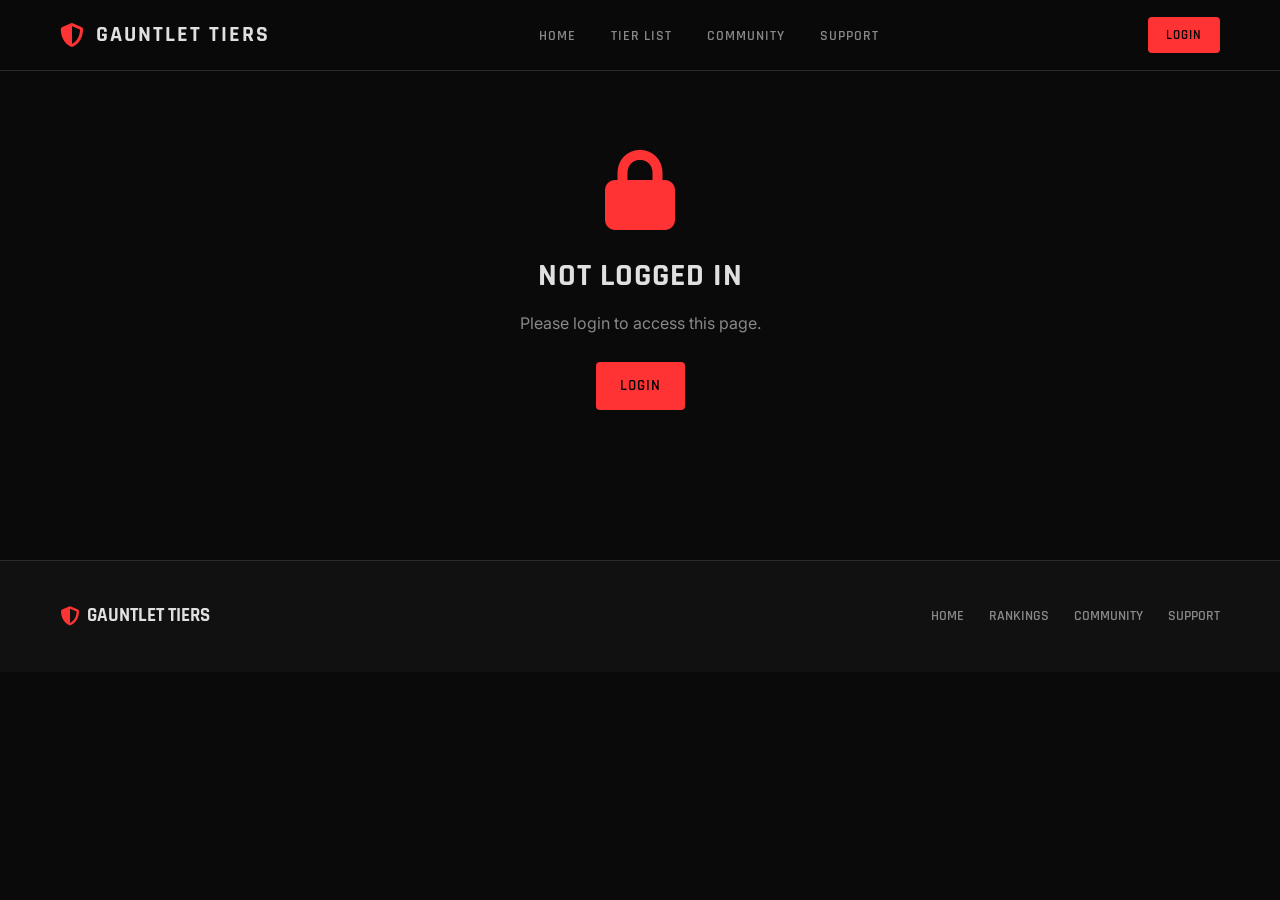
==== pages/admin.html @ 8fbe3e25 "Update and rename admin.htmL to admin.html" ====
<!DOCTYPE html>
<html lang="en">
<head>
    <meta charset="UTF-8">
    <meta name="viewport" content="width=device-width, initial-scale=1.0">
    <title>Admin Panel - Gauntlet Tiers</title>
    <link rel="stylesheet" href="../css/style.css">
    <link href="https://fonts.googleapis.com/css2?family=Rajdhani:wght@400;500;600;700&family=Inter:wght@400;500;600&display=swap" rel="stylesheet">
    <link rel="stylesheet" href="https://cdnjs.cloudflare.com/ajax/libs/font-awesome/6.4.0/css/all.min.css">
    <style>
        .admin-container {
            padding: 100px 20px 60px;
            max-width: 1200px;
            margin: 0 auto;
        }
        
        .admin-header {
            text-align: center;
            margin-bottom: 40px;
        }
        
        .admin-header h1 {
            font-size: 2rem;
            margin-bottom: 10px;
            color: var(--gold);
        }
        
        .admin-header p {
            color: var(--text-dim);
        }
        
        .admin-grid {
            display: grid;
            grid-template-columns: 300px 1fr;
            gap: 30px;
        }
        
        .admin-sidebar {
            background: var(--bg-2);
            border: 1px solid var(--border);
            border-radius: 12px;
            padding: 25px;
            height: fit-content;
        }
        
        .admin-sidebar h3 {
            font-size: 1rem;
            margin-bottom: 20px;
            padding-bottom: 15px;
            border-bottom: 1px solid var(--border);
        }
        
        .admin-nav {
            list-style: none;
        }
        
        .admin-nav li {
            margin-bottom: 10px;
        }
        
        .admin-nav a {
            display: flex;
            align-items: center;
            gap: 10px;
            padding: 12px 15px;
            border-radius: 6px;
            color: var(--text-dim);
            transition: all 0.2s;
        }
        
        .admin-nav a:hover, .admin-nav a.active {
            background: var(--bg-3);
            color: var(--text);
        }
        
        .admin-nav a.active {
            border-left: 3px solid var(--gold);
        }
        
        .admin-content {
            background: var(--bg-2);
            border: 1px solid var(--border);
            border-radius: 12px;
            padding: 30px;
        }
        
        .admin-section {
            display: none;
        }
        
        .admin-section.active {
            display: block;
        }
        
        .admin-section h2 {
            font-size: 1.3rem;
            margin-bottom: 25px;
            padding-bottom: 15px;
            border-bottom: 1px solid var(--border);
        }
        
        .form-row {
            display: grid;
            grid-template-columns: 1fr 1fr;
            gap: 20px;
        }
        
        .checkbox-group {
            display: grid;
            grid-template-columns: repeat(3, 1fr);
            gap: 10px;
            margin-top: 10px;
        }
        
        .checkbox-item {
            display: flex;
            align-items: center;
            gap: 8px;
            padding: 10px;
            background: var(--bg-3);
            border-radius: 4px;
            cursor: pointer;
        }
        
        .checkbox-item input {
            width: auto;
        }
        
        .players-table {
            width: 100%;
            border-collapse: collapse;
        }
        
        .players-table th,
        .players-table td {
            padding: 15px;
            text-align: left;
            border-bottom: 1px solid var(--border);
        }
        
        .players-table th {
            font-family: var(--font-main);
            font-weight: 600;
            color: var(--text-dim);
            text-transform: uppercase;
            font-size: 0.85rem;
        }
        
        .players-table tr:hover {
            background: var(--bg-3);
        }
        
        .table-actions {
            display: flex;
            gap: 10px;
        }
        
        .btn-small {
            padding: 6px 12px;
            font-size: 0.75rem;
        }
        
        .btn-edit {
            background: var(--ht4);
            color: #fff;
        }
        
        .btn-delete {
            background: var(--accent);
            color: #fff;
        }
        
        .access-denied {
            text-align: center;
            padding: 150px 20px;
        }
        
        .access-denied i {
            font-size: 5rem;
            color: var(--accent);
            margin-bottom: 20px;
        }
        
        .access-denied h2 {
            font-size: 2rem;
            margin-bottom: 10px;
        }
        
        .access-denied p {
            color: var(--text-dim);
            margin-bottom: 25px;
        }
        
        .debug-info {
            background: var(--bg-3);
            border: 1px solid var(--border);
            border-radius: 8px;
            padding: 15px;
            margin-top: 20px;
            font-family: monospace;
            font-size: 0.85rem;
            color: var(--text-dim);
        }
        
        @media (max-width: 768px) {
            .admin-grid {
                grid-template-columns: 1fr;
            }
            
            .form-row {
                grid-template-columns: 1fr;
            }
            
            .checkbox-group {
                grid-template-columns: repeat(2, 1fr);
            }
        }
    </style>
</head>
<body>
    <!-- Navigation -->
    <nav class="navbar">
        <div class="nav-container">
            <a href="../index.html" class="nav-logo">
                <i class="fas fa-shield-alt"></i>
                <span>GAUNTLET TIERS</span>
            </a>
            <ul class="nav-menu" id="navMenu">
                <li><a href="../index.html" class="nav-link">Home</a></li>
                <li><a href="tierlist.html" class="nav-link">Tier List</a></li>
                <li><a href="community.html" class="nav-link">Community</a></li>
                <li><a href="support.html" class="nav-link">Support</a></li>
            </ul>
            <div class="nav-user" id="navUser">
                <span class="nav-username" id="navUsername"></span>
                <a href="admin.html" class="btn btn-admin" id="navAdmin">Admin</a>
                <a href="profile.html" class="btn btn-secondary btn-nav">Profile</a>
                <button class="btn btn-nav" onclick="logout()" style="background: transparent; border: 1px solid var(--border);">Logout</button>
            </div>
            <div class="nav-user" id="navGuest">
                <a href="login.html" class="btn btn-primary btn-nav">Login</a>
            </div>
            <div class="hamburger" onclick="toggleMenu()">
                <span></span>
                <span></span>
                <span></span>
            </div>
        </div>
    </nav>

    <div id="adminContent"></div>

    <!-- Footer -->
    <footer class="footer">
        <div class="container">
            <div class="footer-content">
                <a href="../index.html" class="footer-logo">
                    <i class="fas fa-shield-alt"></i>
                    <span>GAUNTLET TIERS</span>
                </a>
                <div class="footer-links">
                    <a href="../index.html">Home</a>
                    <a href="tierlist.html">Rankings</a>
                    <a href="community.html">Community</a>
                    <a href="support.html">Support</a>
                </div>
            </div>
        </div>
    </footer>

    <script src="../js/auth.js"></script>
    <script>
        // Verificação de admin mais rigorosa
        function checkAdminAccess() {
            const currentUser = getCurrentUser();
            const container = document.getElementById('adminContent');
            
            console.log('=== CHECK ADMIN ACCESS ===');
            console.log('currentUser:', currentUser);
            
            // Se não estiver logado
            if (!currentUser) {
                renderAccessDenied(container, 'Not logged in', 'Please login to access this page.');
                return false;
            }
            
            // Verifica se é admin (múltiplas formas)
            const isUserAdmin = currentUser.isAdmin === true || 
                               currentUser.email?.toLowerCase() === 'support.gauntlettiers@gmail.com'.toLowerCase();
            
            console.log('isUserAdmin:', isUserAdmin);
            console.log('Email comparado:', currentUser.email?.toLowerCase());
            
            if (!isUserAdmin) {
                renderAccessDenied(container, 'Access Denied', 'You do not have admin privileges.', currentUser);
                return false;
            }
            
            // Renderiza painel admin
            renderAdminPanel(container);
            return true;
        }
        
        function renderAccessDenied(container, title, message, userInfo = null) {
            let debugHtml = '';
            if (userInfo) {
                debugHtml = `
                    <div class="debug-info">
                        <strong>Debug Info:</strong><br>
                        Logged in as: ${userInfo.email}<br>
                        isAdmin flag: ${userInfo.isAdmin}<br>
                        Expected: support.gauntlettiers@gmail.com
                    </div>
                `;
            }
            
            container.innerHTML = `
                <div class="access-denied">
                    <i class="fas fa-lock"></i>
                    <h2>${title}</h2>
                    <p>${message}</p>
                    <a href="${userInfo ? '../index.html' : 'login.html'}" class="btn btn-primary">
                        ${userInfo ? 'Go Home' : 'Login'}
                    </a>
                    ${debugHtml}
                </div>
            `;
        }
        
        function renderAdminPanel(container) {
            container.innerHTML = `
                <div class="admin-container">
                    <div class="admin-header">
                        <h1><i class="fas fa-crown"></i> Admin Panel</h1>
                        <p>Manage players, tiers, and rankings</p>
                    </div>
                    
                    <div class="admin-grid">
                        <div class="admin-sidebar">
                            <h3>Menu</h3>
                            <ul class="admin-nav">
                                <li><a href="#" class="active" onclick="showSection('add-player'); return false;">
                                    <i class="fas fa-user-plus"></i> Add Player
                                </a></li>
                                <li><a href="#" onclick="showSection('manage-players'); return false;">
                                    <i class="fas fa-users"></i> Manage Players
                                </a></li>
                                <li><a href="#" onclick="showSection('stats'); return false;">
                                    <i class="fas fa-chart-line"></i> Statistics
                                </a></li>
                            </ul>
                        </div>
                        
                        <div class="admin-content">
                            <!-- Add Player Section -->
                            <div id="add-player" class="admin-section active">
                                <h2>Add New Player to Rankings</h2>
                                <form id="addPlayerForm">
                                    <div class="form-group">
                                        <label>Minecraft Username *</label>
                                        <input type="text" id="playerUsername" placeholder="Player's username" required>
                                    </div>
                                    
                                    <div class="form-row">
                                        <div class="form-group">
                                            <label>Tier *</label>
                                            <select id="playerTier" required>
                                                <option value="">Select Tier</option>
                                                <option value="ht1">HT1 - High Tier 1 (Elite)</option>
                                                <option value="lt1">LT1 - Low Tier 1</option>
                                                <option value="ht2">HT2 - High Tier 2</option>
                                                <option value="lt2">LT2 - Low Tier 2</option>
                                                <option value="ht3">HT3 - High Tier 3</option>
                                                <option value="lt3">LT3 - Low Tier 3</option>
                                                <option value="ht4">HT4 - High Tier 4</option>
                                                <option value="lt4">LT4 - Low Tier 4</option>
                                                <option value="ht5">HT5 - High Tier 5</option>
                                                <option value="lt5">LT5 - Low Tier 5 (Entry)</option>
                                            </select>
                                        </div>
                                        
                                        <div class="form-group">
                                            <label>Email (optional)</label>
                                            <input type="email" id="playerEmail" placeholder="player@example.com">
                                        </div>
                                    </div>
                                    
                                    <div class="form-group">
                                        <label>Game Modes</label>
                                        <div class="checkbox-group">
                                            <label class="checkbox-item">
                                                <input type="checkbox" value="sword" class="mode-checkbox">
                                                <span>Sword</span>
                                            </label>
                                            <label class="checkbox-item">
                                                <input type="checkbox" value="axe" class="mode-checkbox">
                                                <span>Axe</span>
                                            </label>
                                            <label class="checkbox-item">
                                                <input type="checkbox" value="uhc" class="mode-checkbox">
                                                <span>UHC</span>
                                            </label>
                                            <label class="checkbox-item">
                                                <input type="checkbox" value="pot" class="mode-checkbox">
                                                <span>Pot</span>
                                            </label>
                                            <label class="checkbox-item">
                                                <input type="checkbox" value="crystal" class="mode-checkbox">
                                                <span>Crystal</span>
                                            </label>
                                            <label class="checkbox-item">
                                                <input type="checkbox" value="smp" class="mode-checkbox">
                                                <span>SMP</span>
                                            </label>
                                        </div>
                                    </div>
                                    
                                    <div class="form-row" style="margin-top: 20px;">
                                        <div class="form-group">
                                            <label>Wins</label>
                                            <input type="number" id="playerWins" value="0" min="0">
                                        </div>
                                        <div class="form-group">
                                            <label>Losses</label>
                                            <input type="number" id="playerLosses" value="0" min="0">
                                        </div>
                                    </div>
                                    
                                    <div class="form-error" id="addPlayerError" style="color: var(--accent); margin-top: 10px;"></div>
                                    
                                    <button type="submit" class="btn btn-primary" style="margin-top: 20px;">
                                        <i class="fas fa-plus"></i> Add Player
                                    </button>
                                </form>
                            </div>
                            
                            <!-- Manage Players Section -->
                            <div id="manage-players" class="admin-section">
                                <h2>Manage Players</h2>
                                <div style="overflow-x: auto;">
                                    <table class="players-table">
                                        <thead>
                                            <tr>
                                                <th>Username</th>
                                                <th>Tier</th>
                                                <th>Modes</th>
                                                <th>W/L</th>
                                                <th>Actions</th>
                                            </tr>
                                        </thead>
                                        <tbody id="playersTableBody">
                                            <tr><td colspan="5" style="text-align: center; color: var(--text-dim);">Loading...</td></tr>
                                        </tbody>
                                    </table>
                                </div>
                            </div>
                            
                            <!-- Stats Section -->
                            <div id="stats" class="admin-section">
                                <h2>Platform Statistics</h2>
                                <div style="display: grid; grid-template-columns: repeat(auto-fit, minmax(200px, 1fr)); gap: 20px;">
                                    <div style="text-align: center; padding: 30px; background: var(--bg-3); border-radius: 8px;">
                                        <div id="totalPlayers" style="font-family: var(--font-main); font-size: 2.5rem; font-weight: 700; color: var(--accent);">0</div>
                                        <div style="color: var(--text-dim); text-transform: uppercase; font-size: 0.85rem;">Total Players</div>
                                    </div>
                                    <div style="text-align: center; padding: 30px; background: var(--bg-3); border-radius: 8px;">
                                        <div id="totalUsers" style="font-family: var(--font-main); font-size: 2.5rem; font-weight: 700; color: var(--accent);">0</div>
                                        <div style="color: var(--text-dim); text-transform: uppercase; font-size: 0.85rem;">Registered Users</div>
                                    </div>
                                    <div style="text-align: center; padding: 30px; background: var(--bg-3); border-radius: 8px;">
                                        <div id="ht1Count" style="font-family: var(--font-main); font-size: 2.5rem; font-weight: 700; color: var(--ht1);">0</div>
                                        <div style="color: var(--text-dim); text-transform: uppercase; font-size: 0.85rem;">HT1 Players</div>
                                    </div>
                                </div>
                            </div>
                        </div>
                    </div>
                </div>
            `;
            
            // Inicializa eventos do formulário
            initAdminForms();
        }
        
        function initAdminForms() {
            // Form de adicionar player
            const form = document.getElementById('addPlayerForm');
            if (form) {
                form.addEventListener('submit', function(e) {
                    e.preventDefault();
                    
                    const username = document.getElementById('playerUsername').value;
                    const tier = document.getElementById('playerTier').value;
                    const email = document.getElementById('playerEmail').value;
                    const wins = parseInt(document.getElementById('playerWins').value) || 0;
                    const losses = parseInt(document.getElementById('playerLosses').value) || 0;
                    
                    const modes = [];
                    document.querySelectorAll('.mode-checkbox:checked').forEach(cb => {
                        modes.push(cb.value);
                    });
                    
                    const result = addPlayer({
                        username,
                        tier,
                        email: email || null,
                        modes,
                        wins,
                        losses
                    });
                    
                    const errorDiv = document.getElementById('addPlayerError');
                    if (result.success) {
                        alert('Player added successfully!');
                        this.reset();
                        if (errorDiv) errorDiv.textContent = '';
                    } else {
                        if (errorDiv) errorDiv.textContent = result.message;
                    }
                });
            }
        }
        
        function showSection(sectionId) {
            // Atualiza navegação
            document.querySelectorAll('.admin-nav a').forEach(a => a.classList.remove('active'));
            event.target.classList.add('active');
            
            // Mostra seção
            document.querySelectorAll('.admin-section').forEach(s => s.classList.remove('active'));
            document.getElementById(sectionId).classList.add('active');
            
            // Carrega dados se necessário
            if (sectionId === 'manage-players') {
                renderPlayersTable();
            } else if (sectionId === 'stats') {
                updateStats();
            }
        }
        
        function renderPlayersTable() {
            const tbody = document.getElementById('playersTableBody');
            const players = getPlayers();
            
            if (players.length === 0) {
                tbody.innerHTML = '<tr><td colspan="5" style="text-align: center; color: var(--text-dim); padding: 40px;">No players found. Add some players first!</td></tr>';
                return;
            }
            
            tbody.innerHTML = players.map(p => {
                const tierData = getTierData(p.tier);
                return `
                    <tr>
                        <td><strong>${p.username}</strong></td>
                        <td><span class="tier-badge ${tierData.class}">${tierData.name}</span></td>
                        <td>${p.modes && p.modes.length ? p.modes.map(m => m.charAt(0).toUpperCase() + m.slice(1)).join(', ') : '-'}</td>
                        <td>${p.wins || 0}/${p.losses || 0}</td>
                        <td class="table-actions">
                            <button class="btn btn-small btn-edit" onclick="editPlayer('${p.username}')">
                                <i class="fas fa-edit"></i>
                            </button>
                            <button class="btn btn-small btn-delete" onclick="deletePlayer('${p.username}')">
                                <i class="fas fa-trash"></i>
                            </button>
                        </td>
                    </tr>
                `;
            }).join('');
        }
        
        function updateStats() {
            const players = getPlayers();
            const users = storageGet('users', []);
            
            document.getElementById('totalPlayers').textContent = players.length;
            document.getElementById('totalUsers').textContent = users.length;
            document.getElementById('ht1Count').textContent = players.filter(p => p.tier === 'ht1').length;
        }
        
        function deletePlayer(username) {
            if (!confirm(`Are you sure you want to remove ${username} from the rankings?`)) return;
            
            const result = removePlayer(username);
            if (result.success) {
                renderPlayersTable();
                updateStats();
            } else {
                alert(result.message);
            }
        }
        
        function editPlayer(username) {
            const players = getPlayers();
            const player = players.find(p => p.username === username);
            if (!player) return;
            
            const newTier = prompt(`Current tier: ${player.tier}\n\nEnter new tier:\nht1, lt1, ht2, lt2, ht3, lt3, ht4, lt4, ht5, lt5`, player.tier);
            
            if (newTier && ['ht1','lt1','ht2','lt2','ht3','lt3','ht4','lt4','ht5','lt5'].includes(newTier)) {
                player.tier = newTier;
                storageSet('players', players);
                renderPlayersTable();
                alert('Tier updated successfully!');
            } else if (newTier) {
                alert('Invalid tier!');
            }
        }
        
        // Inicializa quando DOM estiver pronto
        document.addEventListener('DOMContentLoaded', checkAdminAccess);
    </script>
</body>
</html>
---- css/style.css ----
/* css/style.css */
:root {
    --bg: #0a0a0a;
    --bg-2: #111;
    --bg-3: #1a1a1a;
    --bg-card: #1f1f1f;
    --border: #2a2a2a;
    
    --text: #e0e0e0;
    --text-dim: #888;
    --text-dark: #555;
    
    --accent: #ff3333;
    --accent-hover: #ff5555;
    --gold: #ffd700;
    
    --ht1: #dc2626;
    --lt1: #ef4444;
    --ht2: #ea580c;
    --lt2: #f97316;
    --ht3: #ca8a04;
    --lt3: #eab308;
    --ht4: #2563eb;
    --lt4: #3b82f6;
    --ht5: #525252;
    --lt5: #737373;
    
    --font-main: 'Rajdhani', sans-serif;
    --font-body: 'Inter', sans-serif;
}

* {
    margin: 0;
    padding: 0;
    box-sizing: border-box;
}

html {
    scroll-behavior: smooth;
}

body {
    font-family: var(--font-body);
    background: var(--bg);
    color: var(--text);
    line-height: 1.6;
    min-height: 100vh;
}

a {
    text-decoration: none;
    color: inherit;
}

h1, h2, h3, h4 {
    font-family: var(--font-main);
    font-weight: 700;
    text-transform: uppercase;
    letter-spacing: 1px;
}

.container {
    max-width: 1200px;
    margin: 0 auto;
    padding: 0 20px;
}

/* Buttons */
.btn {
    display: inline-flex;
    align-items: center;
    justify-content: center;
    gap: 8px;
    padding: 12px 24px;
    font-family: var(--font-main);
    font-weight: 600;
    font-size: 0.95rem;
    text-transform: uppercase;
    letter-spacing: 1px;
    border: none;
    cursor: pointer;
    transition: all 0.2s;
    border-radius: 4px;
}

.btn-primary {
    background: var(--accent);
    color: #000;
}

.btn-primary:hover {
    background: var(--accent-hover);
    transform: translateY(-2px);
}

.btn-secondary {
    background: transparent;
    color: var(--text);
    border: 2px solid var(--border);
}

.btn-secondary:hover {
    border-color: var(--accent);
    color: var(--accent);
}

.btn-full {
    width: 100%;
}

/* Navigation */
.navbar {
    position: fixed;
    top: 0;
    left: 0;
    right: 0;
    z-index: 1000;
    background: rgba(10, 10, 10, 0.95);
    backdrop-filter: blur(10px);
    border-bottom: 1px solid var(--border);
}

.nav-container {
    max-width: 1200px;
    margin: 0 auto;
    padding: 0 20px;
    display: flex;
    justify-content: space-between;
    align-items: center;
    height: 70px;
}

.nav-logo {
    display: flex;
    align-items: center;
    gap: 10px;
    font-family: var(--font-main);
    font-size: 1.4rem;
    font-weight: 700;
    letter-spacing: 2px;
}

.nav-logo i {
    color: var(--accent);
    font-size: 1.5rem;
}

.nav-menu {
    display: flex;
    gap: 35px;
    list-style: none;
}

.nav-link {
    font-family: var(--font-main);
    font-weight: 600;
    font-size: 0.9rem;
    text-transform: uppercase;
    letter-spacing: 1px;
    color: var(--text-dim);
    transition: color 0.2s;
    position: relative;
}

.nav-link:hover,
.nav-link.active {
    color: var(--accent);
}

.nav-user {
    display: flex;
    align-items: center;
    gap: 15px;
}

.nav-username {
    font-family: var(--font-main);
    font-weight: 600;
    color: var(--accent);
}

.btn-nav {
    padding: 8px 18px;
    font-size: 0.8rem;
}

.btn-admin {
    background: var(--gold);
    color: #000;
    padding: 8px 16px;
    font-size: 0.8rem;
}

.hamburger {
    display: none;
    flex-direction: column;
    gap: 5px;
    cursor: pointer;
}

.hamburger span {
    width: 25px;
    height: 2px;
    background: var(--text);
}

.hidden {
    display: none !important;
}

/* Forms */
.form-container {
    max-width: 400px;
    margin: 0 auto;
    padding: 40px 20px;
}

.form-box {
    background: var(--bg-2);
    border: 1px solid var(--border);
    border-radius: 8px;
    padding: 40px;
}

.form-header {
    text-align: center;
    margin-bottom: 30px;
}

.form-header h2 {
    font-size: 1.8rem;
    margin-bottom: 8px;
}

.form-header p {
    color: var(--text-dim);
    font-size: 0.9rem;
}

.form-group {
    margin-bottom: 20px;
}

.form-group label {
    display: block;
    font-family: var(--font-main);
    font-weight: 600;
    font-size: 0.8rem;
    text-transform: uppercase;
    letter-spacing: 1px;
    color: var(--text-dim);
    margin-bottom: 6px;
}

.form-group input,
.form-group select {
    width: 100%;
    padding: 12px 16px;
    background: var(--bg-3);
    border: 1px solid var(--border);
    border-radius: 4px;
    color: var(--text);
    font-family: var(--font-body);
    font-size: 0.95rem;
    outline: none;
    transition: border-color 0.2s;
}

.form-group input:focus,
.form-group select:focus {
    border-color: var(--accent);
}

.form-group input::placeholder {
    color: var(--text-dark);
}

.form-error {
    color: var(--accent);
    font-size: 0.85rem;
    margin-top: 8px;
    min-height: 20px;
}

.form-footer {
    text-align: center;
    margin-top: 25px;
    padding-top: 25px;
    border-top: 1px solid var(--border);
    color: var(--text-dim);
    font-size: 0.9rem;
}

.form-footer a {
    color: var(--accent);
    font-weight: 600;
}

.form-footer a:hover {
    text-decoration: underline;
}

/* Page Header */
.page-header {
    padding: 120px 0 60px;
    text-align: center;
    background: var(--bg-2);
    border-bottom: 1px solid var(--border);
}

.page-header h1 {
    font-size: 2.5rem;
    margin-bottom: 10px;
}

.page-header p {
    color: var(--text-dim);
}

/* Tier Badges */
.tier-badge {
    display: inline-block;
    padding: 4px 12px;
    border-radius: 4px;
    font-family: var(--font-main);
    font-weight: 700;
    font-size: 0.8rem;
    text-transform: uppercase;
}

.tier-ht1 { background: var(--ht1); color: #fff; }
.tier-lt1 { background: var(--lt1); color: #fff; }
.tier-ht2 { background: var(--ht2); color: #fff; }
.tier-lt2 { background: var(--lt2); color: #000; }
.tier-ht3 { background: var(--ht3); color: #000; }
.tier-lt3 { background: var(--lt3); color: #000; }
.tier-ht4 { background: var(--ht4); color: #fff; }
.tier-lt4 { background: var(--lt4); color: #fff; }
.tier-ht5 { background: var(--ht5); color: #fff; }
.tier-lt5 { background: var(--lt5); color: #000; }

/* Footer */
.footer {
    background: var(--bg-2);
    border-top: 1px solid var(--border);
    padding: 40px 0;
    margin-top: auto;
}

.footer-content {
    display: flex;
    justify-content: space-between;
    align-items: center;
}

.footer-logo {
    display: flex;
    align-items: center;
    gap: 8px;
    font-family: var(--font-main);
    font-weight: 700;
    font-size: 1.2rem;
}

.footer-logo i {
    color: var(--accent);
}

.footer-links {
    display: flex;
    gap: 25px;
}

.footer-links a {
    font-family: var(--font-main);
    font-weight: 600;
    font-size: 0.85rem;
    text-transform: uppercase;
    color: var(--text-dim);
    transition: color 0.2s;
}

.footer-links a:hover {
    color: var(--accent);
}

/* Responsive */
@media (max-width: 768px) {
    .hamburger {
        display: flex;
    }
    
    .nav-menu {
        position: fixed;
        top: 70px;
        left: 0;
        right: 0;
        background: var(--bg-2);
        flex-direction: column;
        padding: 20px;
        gap: 20px;
        transform: translateY(-100%);
        opacity: 0;
        visibility: hidden;
        transition: all 0.3s;
        border-bottom: 1px solid var(--border);
    }
    
    .nav-menu.active {
        transform: translateY(0);
        opacity: 1;
        visibility: visible;
    }
    
    .nav-user {
        display: none;
    }
    
    .footer-content {
        flex-direction: column;
        gap: 20px;
        text-align: center;
    }
    
    .form-box {
        padding: 30px 20px;
    }
}

/* Scrollbar */
::-webkit-scrollbar {
    width: 8px;
}

::-webkit-scrollbar-track {
    background: var(--bg);
}

::-webkit-scrollbar-thumb {
    background: #333;
    border-radius: 4px;
}

::-webkit-scrollbar-thumb:hover {
    background: var(--accent);
}
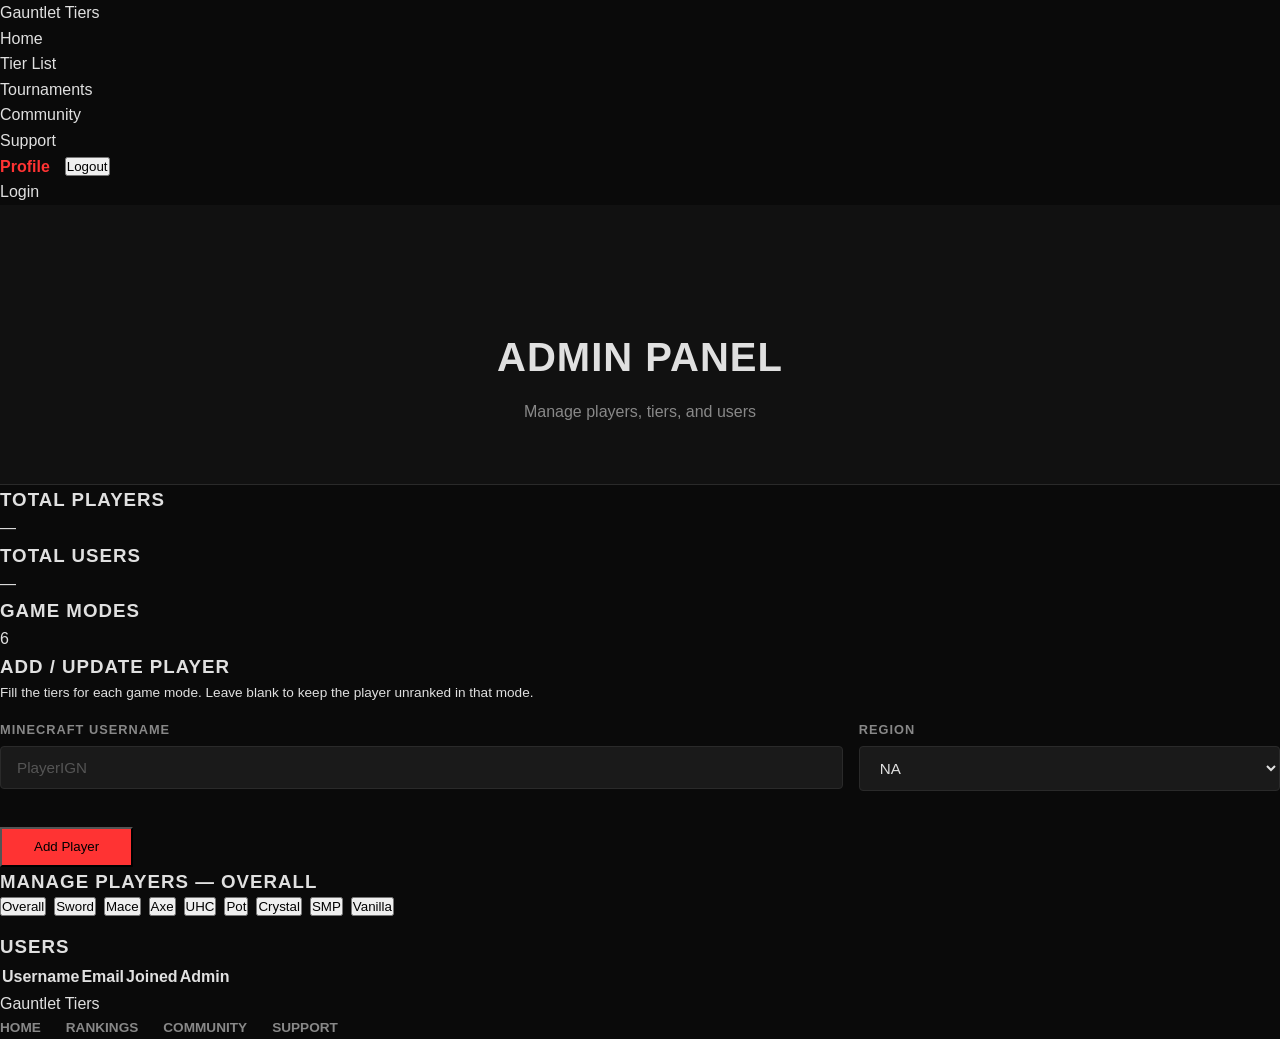
==== commit 8ad328a5: "feat: add Vanilla game mode (8 modes total)" ====
--- a/pages/admin.html
+++ b/pages/admin.html
@@ -1,613 +1,503 @@
-<!DOCTYPE html>
-<html lang="en">
-<head>
-    <meta charset="UTF-8">
-    <meta name="viewport" content="width=device-width, initial-scale=1.0">
-    <title>Admin Panel - Gauntlet Tiers</title>
-    <link rel="stylesheet" href="../css/style.css">
-    <link href="https://fonts.googleapis.com/css2?family=Rajdhani:wght@400;500;600;700&family=Inter:wght@400;500;600&display=swap" rel="stylesheet">
-    <link rel="stylesheet" href="https://cdnjs.cloudflare.com/ajax/libs/font-awesome/6.4.0/css/all.min.css">
-    <style>
-        .admin-container {
-            padding: 100px 20px 60px;
-            max-width: 1200px;
-            margin: 0 auto;
-        }
-        
-        .admin-header {
-            text-align: center;
-            margin-bottom: 40px;
-        }
-        
-        .admin-header h1 {
-            font-size: 2rem;
-            margin-bottom: 10px;
-            color: var(--gold);
-        }
-        
-        .admin-header p {
-            color: var(--text-dim);
-        }
-        
-        .admin-grid {
-            display: grid;
-            grid-template-columns: 300px 1fr;
-            gap: 30px;
-        }
-        
-        .admin-sidebar {
-            background: var(--bg-2);
-            border: 1px solid var(--border);
-            border-radius: 12px;
-            padding: 25px;
-            height: fit-content;
-        }
-        
-        .admin-sidebar h3 {
-            font-size: 1rem;
-            margin-bottom: 20px;
-            padding-bottom: 15px;
-            border-bottom: 1px solid var(--border);
-        }
-        
-        .admin-nav {
-            list-style: none;
-        }
-        
-        .admin-nav li {
-            margin-bottom: 10px;
-        }
-        
-        .admin-nav a {
-            display: flex;
-            align-items: center;
-            gap: 10px;
-            padding: 12px 15px;
-            border-radius: 6px;
-            color: var(--text-dim);
-            transition: all 0.2s;
-        }
-        
-        .admin-nav a:hover, .admin-nav a.active {
-            background: var(--bg-3);
-            color: var(--text);
-        }
-        
-        .admin-nav a.active {
-            border-left: 3px solid var(--gold);
-        }
-        
-        .admin-content {
-            background: var(--bg-2);
-            border: 1px solid var(--border);
-            border-radius: 12px;
-            padding: 30px;
-        }
-        
-        .admin-section {
-            display: none;
-        }
-        
-        .admin-section.active {
-            display: block;
-        }
-        
-        .admin-section h2 {
-            font-size: 1.3rem;
-            margin-bottom: 25px;
-            padding-bottom: 15px;
-            border-bottom: 1px solid var(--border);
-        }
-        
-        .form-row {
-            display: grid;
-            grid-template-columns: 1fr 1fr;
-            gap: 20px;
-        }
-        
-        .checkbox-group {
-            display: grid;
-            grid-template-columns: repeat(3, 1fr);
-            gap: 10px;
-            margin-top: 10px;
-        }
-        
-        .checkbox-item {
-            display: flex;
-            align-items: center;
-            gap: 8px;
-            padding: 10px;
-            background: var(--bg-3);
-            border-radius: 4px;
-            cursor: pointer;
-        }
-        
-        .checkbox-item input {
-            width: auto;
-        }
-        
-        .players-table {
-            width: 100%;
-            border-collapse: collapse;
-        }
-        
-        .players-table th,
-        .players-table td {
-            padding: 15px;
-            text-align: left;
-            border-bottom: 1px solid var(--border);
-        }
-        
-        .players-table th {
-            font-family: var(--font-main);
-            font-weight: 600;
-            color: var(--text-dim);
-            text-transform: uppercase;
-            font-size: 0.85rem;
-        }
-        
-        .players-table tr:hover {
-            background: var(--bg-3);
-        }
-        
-        .table-actions {
-            display: flex;
-            gap: 10px;
-        }
-        
-        .btn-small {
-            padding: 6px 12px;
-            font-size: 0.75rem;
-        }
-        
-        .btn-edit {
-            background: var(--ht4);
-            color: #fff;
-        }
-        
-        .btn-delete {
-            background: var(--accent);
-            color: #fff;
-        }
-        
-        .access-denied {
-            text-align: center;
-            padding: 150px 20px;
-        }
-        
-        .access-denied i {
-            font-size: 5rem;
-            color: var(--accent);
-            margin-bottom: 20px;
-        }
-        
-        .access-denied h2 {
-            font-size: 2rem;
-            margin-bottom: 10px;
-        }
-        
-        .access-denied p {
-            color: var(--text-dim);
-            margin-bottom: 25px;
-        }
-        
-        .debug-info {
-            background: var(--bg-3);
-            border: 1px solid var(--border);
-            border-radius: 8px;
-            padding: 15px;
-            margin-top: 20px;
-            font-family: monospace;
-            font-size: 0.85rem;
-            color: var(--text-dim);
-        }
-        
-        @media (max-width: 768px) {
-            .admin-grid {
-                grid-template-columns: 1fr;
-            }
-            
-            .form-row {
-                grid-template-columns: 1fr;
-            }
-            
-            .checkbox-group {
-                grid-template-columns: repeat(2, 1fr);
-            }
-        }
-    </style>
-</head>
-<body>
-    <!-- Navigation -->
-    <nav class="navbar">
-        <div class="nav-container">
-            <a href="../index.html" class="nav-logo">
-                <i class="fas fa-shield-alt"></i>
-                <span>GAUNTLET TIERS</span>
-            </a>
-            <ul class="nav-menu" id="navMenu">
-                <li><a href="../index.html" class="nav-link">Home</a></li>
-                <li><a href="tierlist.html" class="nav-link">Tier List</a></li>
-                <li><a href="community.html" class="nav-link">Community</a></li>
-                <li><a href="support.html" class="nav-link">Support</a></li>
-            </ul>
-            <div class="nav-user" id="navUser">
-                <span class="nav-username" id="navUsername"></span>
-                <a href="admin.html" class="btn btn-admin" id="navAdmin">Admin</a>
-                <a href="profile.html" class="btn btn-secondary btn-nav">Profile</a>
-                <button class="btn btn-nav" onclick="logout()" style="background: transparent; border: 1px solid var(--border);">Logout</button>
-            </div>
-            <div class="nav-user" id="navGuest">
-                <a href="login.html" class="btn btn-primary btn-nav">Login</a>
-            </div>
-            <div class="hamburger" onclick="toggleMenu()">
-                <span></span>
-                <span></span>
-                <span></span>
-            </div>
-        </div>
-    </nav>
-
-    <div id="adminContent"></div>
-
-    <!-- Footer -->
-    <footer class="footer">
-        <div class="container">
-            <div class="footer-content">
-                <a href="../index.html" class="footer-logo">
-                    <i class="fas fa-shield-alt"></i>
-                    <span>GAUNTLET TIERS</span>
-                </a>
-                <div class="footer-links">
-                    <a href="../index.html">Home</a>
-                    <a href="tierlist.html">Rankings</a>
-                    <a href="community.html">Community</a>
-                    <a href="support.html">Support</a>
-                </div>
-            </div>
-        </div>
-    </footer>
-
-    <script src="../js/auth.js"></script>
-    <script>
-        // Verificação de admin mais rigorosa
-        function checkAdminAccess() {
-            const currentUser = getCurrentUser();
-            const container = document.getElementById('adminContent');
-            
-            console.log('=== CHECK ADMIN ACCESS ===');
-            console.log('currentUser:', currentUser);
-            
-            // Se não estiver logado
-            if (!currentUser) {
-                renderAccessDenied(container, 'Not logged in', 'Please login to access this page.');
-                return false;
-            }
-            
-            // Verifica se é admin (múltiplas formas)
-            const isUserAdmin = currentUser.isAdmin === true || 
-                               currentUser.email?.toLowerCase() === 'support.gauntlettiers@gmail.com'.toLowerCase();
-            
-            console.log('isUserAdmin:', isUserAdmin);
-            console.log('Email comparado:', currentUser.email?.toLowerCase());
-            
-            if (!isUserAdmin) {
-                renderAccessDenied(container, 'Access Denied', 'You do not have admin privileges.', currentUser);
-                return false;
-            }
-            
-            // Renderiza painel admin
-            renderAdminPanel(container);
-            return true;
-        }
-        
-        function renderAccessDenied(container, title, message, userInfo = null) {
-            let debugHtml = '';
-            if (userInfo) {
-                debugHtml = `
-                    <div class="debug-info">
-                        <strong>Debug Info:</strong><br>
-                        Logged in as: ${userInfo.email}<br>
-                        isAdmin flag: ${userInfo.isAdmin}<br>
-                        Expected: support.gauntlettiers@gmail.com
-                    </div>
-                `;
-            }
-            
-            container.innerHTML = `
-                <div class="access-denied">
-                    <i class="fas fa-lock"></i>
-                    <h2>${title}</h2>
-                    <p>${message}</p>
-                    <a href="${userInfo ? '../index.html' : 'login.html'}" class="btn btn-primary">
-                        ${userInfo ? 'Go Home' : 'Login'}
-                    </a>
-                    ${debugHtml}
-                </div>
-            `;
-        }
-        
-        function renderAdminPanel(container) {
-            container.innerHTML = `
-                <div class="admin-container">
-                    <div class="admin-header">
-                        <h1><i class="fas fa-crown"></i> Admin Panel</h1>
-                        <p>Manage players, tiers, and rankings</p>
-                    </div>
-                    
-                    <div class="admin-grid">
-                        <div class="admin-sidebar">
-                            <h3>Menu</h3>
-                            <ul class="admin-nav">
-                                <li><a href="#" class="active" onclick="showSection('add-player'); return false;">
-                                    <i class="fas fa-user-plus"></i> Add Player
-                                </a></li>
-                                <li><a href="#" onclick="showSection('manage-players'); return false;">
-                                    <i class="fas fa-users"></i> Manage Players
-                                </a></li>
-                                <li><a href="#" onclick="showSection('stats'); return false;">
-                                    <i class="fas fa-chart-line"></i> Statistics
-                                </a></li>
-                            </ul>
-                        </div>
-                        
-                        <div class="admin-content">
-                            <!-- Add Player Section -->
-                            <div id="add-player" class="admin-section active">
-                                <h2>Add New Player to Rankings</h2>
-                                <form id="addPlayerForm">
-                                    <div class="form-group">
-                                        <label>Minecraft Username *</label>
-                                        <input type="text" id="playerUsername" placeholder="Player's username" required>
-                                    </div>
-                                    
-                                    <div class="form-row">
-                                        <div class="form-group">
-                                            <label>Tier *</label>
-                                            <select id="playerTier" required>
-                                                <option value="">Select Tier</option>
-                                                <option value="ht1">HT1 - High Tier 1 (Elite)</option>
-                                                <option value="lt1">LT1 - Low Tier 1</option>
-                                                <option value="ht2">HT2 - High Tier 2</option>
-                                                <option value="lt2">LT2 - Low Tier 2</option>
-                                                <option value="ht3">HT3 - High Tier 3</option>
-                                                <option value="lt3">LT3 - Low Tier 3</option>
-                                                <option value="ht4">HT4 - High Tier 4</option>
-                                                <option value="lt4">LT4 - Low Tier 4</option>
-                                                <option value="ht5">HT5 - High Tier 5</option>
-                                                <option value="lt5">LT5 - Low Tier 5 (Entry)</option>
-                                            </select>
-                                        </div>
-                                        
-                                        <div class="form-group">
-                                            <label>Email (optional)</label>
-                                            <input type="email" id="playerEmail" placeholder="player@example.com">
-                                        </div>
-                                    </div>
-                                    
-                                    <div class="form-group">
-                                        <label>Game Modes</label>
-                                        <div class="checkbox-group">
-                                            <label class="checkbox-item">
-                                                <input type="checkbox" value="sword" class="mode-checkbox">
-                                                <span>Sword</span>
-                                            </label>
-                                            <label class="checkbox-item">
-                                                <input type="checkbox" value="axe" class="mode-checkbox">
-                                                <span>Axe</span>
-                                            </label>
-                                            <label class="checkbox-item">
-                                                <input type="checkbox" value="uhc" class="mode-checkbox">
-                                                <span>UHC</span>
-                                            </label>
-                                            <label class="checkbox-item">
-                                                <input type="checkbox" value="pot" class="mode-checkbox">
-                                                <span>Pot</span>
-                                            </label>
-                                            <label class="checkbox-item">
-                                                <input type="checkbox" value="crystal" class="mode-checkbox">
-                                                <span>Crystal</span>
-                                            </label>
-                                            <label class="checkbox-item">
-                                                <input type="checkbox" value="smp" class="mode-checkbox">
-                                                <span>SMP</span>
-                                            </label>
-                                        </div>
-                                    </div>
-                                    
-                                    <div class="form-row" style="margin-top: 20px;">
-                                        <div class="form-group">
-                                            <label>Wins</label>
-                                            <input type="number" id="playerWins" value="0" min="0">
-                                        </div>
-                                        <div class="form-group">
-                                            <label>Losses</label>
-                                            <input type="number" id="playerLosses" value="0" min="0">
-                                        </div>
-                                    </div>
-                                    
-                                    <div class="form-error" id="addPlayerError" style="color: var(--accent); margin-top: 10px;"></div>
-                                    
-                                    <button type="submit" class="btn btn-primary" style="margin-top: 20px;">
-                                        <i class="fas fa-plus"></i> Add Player
-                                    </button>
-                                </form>
-                            </div>
-                            
-                            <!-- Manage Players Section -->
-                            <div id="manage-players" class="admin-section">
-                                <h2>Manage Players</h2>
-                                <div style="overflow-x: auto;">
-                                    <table class="players-table">
-                                        <thead>
-                                            <tr>
-                                                <th>Username</th>
-                                                <th>Tier</th>
-                                                <th>Modes</th>
-                                                <th>W/L</th>
-                                                <th>Actions</th>
-                                            </tr>
-                                        </thead>
-                                        <tbody id="playersTableBody">
-                                            <tr><td colspan="5" style="text-align: center; color: var(--text-dim);">Loading...</td></tr>
-                                        </tbody>
-                                    </table>
-                                </div>
-                            </div>
-                            
-                            <!-- Stats Section -->
-                            <div id="stats" class="admin-section">
-                                <h2>Platform Statistics</h2>
-                                <div style="display: grid; grid-template-columns: repeat(auto-fit, minmax(200px, 1fr)); gap: 20px;">
-                                    <div style="text-align: center; padding: 30px; background: var(--bg-3); border-radius: 8px;">
-                                        <div id="totalPlayers" style="font-family: var(--font-main); font-size: 2.5rem; font-weight: 700; color: var(--accent);">0</div>
-                                        <div style="color: var(--text-dim); text-transform: uppercase; font-size: 0.85rem;">Total Players</div>
-                                    </div>
-                                    <div style="text-align: center; padding: 30px; background: var(--bg-3); border-radius: 8px;">
-                                        <div id="totalUsers" style="font-family: var(--font-main); font-size: 2.5rem; font-weight: 700; color: var(--accent);">0</div>
-                                        <div style="color: var(--text-dim); text-transform: uppercase; font-size: 0.85rem;">Registered Users</div>
-                                    </div>
-                                    <div style="text-align: center; padding: 30px; background: var(--bg-3); border-radius: 8px;">
-                                        <div id="ht1Count" style="font-family: var(--font-main); font-size: 2.5rem; font-weight: 700; color: var(--ht1);">0</div>
-                                        <div style="color: var(--text-dim); text-transform: uppercase; font-size: 0.85rem;">HT1 Players</div>
-                                    </div>
-                                </div>
-                            </div>
-                        </div>
-                    </div>
-                </div>
-            `;
-            
-            // Inicializa eventos do formulário
-            initAdminForms();
-        }
-        
-        function initAdminForms() {
-            // Form de adicionar player
-            const form = document.getElementById('addPlayerForm');
-            if (form) {
-                form.addEventListener('submit', function(e) {
-                    e.preventDefault();
-                    
-                    const username = document.getElementById('playerUsername').value;
-                    const tier = document.getElementById('playerTier').value;
-                    const email = document.getElementById('playerEmail').value;
-                    const wins = parseInt(document.getElementById('playerWins').value) || 0;
-                    const losses = parseInt(document.getElementById('playerLosses').value) || 0;
-                    
-                    const modes = [];
-                    document.querySelectorAll('.mode-checkbox:checked').forEach(cb => {
-                        modes.push(cb.value);
-                    });
-                    
-                    const result = addPlayer({
-                        username,
-                        tier,
-                        email: email || null,
-                        modes,
-                        wins,
-                        losses
-                    });
-                    
-                    const errorDiv = document.getElementById('addPlayerError');
-                    if (result.success) {
-                        alert('Player added successfully!');
-                        this.reset();
-                        if (errorDiv) errorDiv.textContent = '';
-                    } else {
-                        if (errorDiv) errorDiv.textContent = result.message;
-                    }
-                });
-            }
-        }
-        
-        function showSection(sectionId) {
-            // Atualiza navegação
-            document.querySelectorAll('.admin-nav a').forEach(a => a.classList.remove('active'));
-            event.target.classList.add('active');
-            
-            // Mostra seção
-            document.querySelectorAll('.admin-section').forEach(s => s.classList.remove('active'));
-            document.getElementById(sectionId).classList.add('active');
-            
-            // Carrega dados se necessário
-            if (sectionId === 'manage-players') {
-                renderPlayersTable();
-            } else if (sectionId === 'stats') {
-                updateStats();
-            }
-        }
-        
-        function renderPlayersTable() {
-            const tbody = document.getElementById('playersTableBody');
-            const players = getPlayers();
-            
-            if (players.length === 0) {
-                tbody.innerHTML = '<tr><td colspan="5" style="text-align: center; color: var(--text-dim); padding: 40px;">No players found. Add some players first!</td></tr>';
-                return;
-            }
-            
-            tbody.innerHTML = players.map(p => {
-                const tierData = getTierData(p.tier);
-                return `
-                    <tr>
-                        <td><strong>${p.username}</strong></td>
-                        <td><span class="tier-badge ${tierData.class}">${tierData.name}</span></td>
-                        <td>${p.modes && p.modes.length ? p.modes.map(m => m.charAt(0).toUpperCase() + m.slice(1)).join(', ') : '-'}</td>
-                        <td>${p.wins || 0}/${p.losses || 0}</td>
-                        <td class="table-actions">
-                            <button class="btn btn-small btn-edit" onclick="editPlayer('${p.username}')">
-                                <i class="fas fa-edit"></i>
-                            </button>
-                            <button class="btn btn-small btn-delete" onclick="deletePlayer('${p.username}')">
-                                <i class="fas fa-trash"></i>
-                            </button>
-                        </td>
-                    </tr>
-                `;
-            }).join('');
-        }
-        
-        function updateStats() {
-            const players = getPlayers();
-            const users = storageGet('users', []);
-            
-            document.getElementById('totalPlayers').textContent = players.length;
-            document.getElementById('totalUsers').textContent = users.length;
-            document.getElementById('ht1Count').textContent = players.filter(p => p.tier === 'ht1').length;
-        }
-        
-        function deletePlayer(username) {
-            if (!confirm(`Are you sure you want to remove ${username} from the rankings?`)) return;
-            
-            const result = removePlayer(username);
-            if (result.success) {
-                renderPlayersTable();
-                updateStats();
-            } else {
-                alert(result.message);
-            }
-        }
-        
-        function editPlayer(username) {
-            const players = getPlayers();
-            const player = players.find(p => p.username === username);
-            if (!player) return;
-            
-            const newTier = prompt(`Current tier: ${player.tier}\n\nEnter new tier:\nht1, lt1, ht2, lt2, ht3, lt3, ht4, lt4, ht5, lt5`, player.tier);
-            
-            if (newTier && ['ht1','lt1','ht2','lt2','ht3','lt3','ht4','lt4','ht5','lt5'].includes(newTier)) {
-                player.tier = newTier;
-                storageSet('players', players);
-                renderPlayersTable();
-                alert('Tier updated successfully!');
-            } else if (newTier) {
-                alert('Invalid tier!');
-            }
-        }
-        
-        // Inicializa quando DOM estiver pronto
-        document.addEventListener('DOMContentLoaded', checkAdminAccess);
-    </script>
-</body>
-</html>
+<!DOCTYPE html>
+<html lang="en">
+<head>
+  <meta charset="UTF-8" />
+  <meta name="viewport" content="width=device-width, initial-scale=1.0" />
+  <title>Admin Panel — Gauntlet Tiers</title>
+  <link rel="stylesheet" href="../css/style.css" />
+  <style>
+    .mode-tier-grid {
+      display: grid;
+      grid-template-columns: repeat(auto-fit, minmax(180px, 1fr));
+      gap: 1rem;
+      margin-top: 1rem;
+    }
+    .mode-tier-card {
+      background: var(--bg-secondary);
+      border: 1px solid var(--border);
+      border-radius: 6px;
+      padding: 1rem;
+    }
+    .mode-tier-card label {
+      display: block;
+      font-family: 'Rajdhani', sans-serif;
+      font-size: 0.8rem;
+      font-weight: 700;
+      letter-spacing: 2px;
+      text-transform: uppercase;
+      color: var(--accent-gold);
+      margin-bottom: 0.5rem;
+    }
+    .mode-tier-card select {
+      width: 100%;
+      background: var(--bg-primary);
+      border: 1px solid var(--border);
+      border-radius: 4px;
+      color: var(--text-primary);
+      padding: 0.4rem 0.6rem;
+      font-family: 'Exo 2', sans-serif;
+      font-size: 0.85rem;
+      outline: none;
+    }
+    .mode-tier-card select:focus { border-color: var(--accent-gold); }
+    .tier-select-inline {
+      background: var(--bg-secondary);
+      border: 1px solid var(--border);
+      border-radius: 4px;
+      color: var(--text-primary);
+      padding: 0.3rem 0.4rem;
+      font-size: 0.78rem;
+      font-family: 'Exo 2', sans-serif;
+      outline: none;
+      width: 100%;
+    }
+    .tier-select-inline:focus { border-color: var(--accent-gold); }
+  </style>
+</head>
+<body>
+
+<nav>
+  <a href="../index.html" class="nav-brand">Gauntlet<span> Tiers</span></a>
+  <ul class="nav-links">
+    <li><a href="../index.html">Home</a></li>
+    <li><a href="tierlist.html">Tier List</a></li>
+    <li><a href="tournaments.html">Tournaments</a></li>
+    <li><a href="community.html">Community</a></li>
+    <li><a href="support.html">Support</a></li>
+  </ul>
+  <div class="nav-auth">
+    <div class="nav-user">
+      <a href="admin.html" class="btn-ghost nav-admin active" style="display:none;">Admin</a>
+      <a href="profile.html" class="btn-ghost"><span class="nav-username">Profile</span></a>
+      <button class="btn-danger logout-btn">Logout</button>
+    </div>
+    <div class="nav-login">
+      <a href="login.html" class="btn-ghost">Login</a>
+    </div>
+  </div>
+</nav>
+
+<main>
+  <div class="page-header">
+    <h1>Admin Panel</h1>
+    <p>Manage players, tiers, and users</p>
+  </div>
+
+  <div class="admin-access-denied" style="display:none;">
+    <p style="font-size:1.1rem;font-family:'Rajdhani',sans-serif;letter-spacing:1px;color:var(--accent-red);">⛔ Access Denied</p>
+    <p style="color:var(--text-muted);margin-top:0.5rem;font-size:0.9rem;">You do not have admin permissions.</p>
+  </div>
+
+  <div class="admin-page admin-content">
+
+    <!-- Stats -->
+    <div class="admin-grid">
+      <div class="admin-card">
+        <h3>Total Players</h3>
+        <div class="admin-stat" id="admin-total-players">—</div>
+      </div>
+      <div class="admin-card">
+        <h3>Total Users</h3>
+        <div class="admin-stat" id="admin-total-users">—</div>
+      </div>
+      <div class="admin-card">
+        <h3>Game Modes</h3>
+        <div class="admin-stat">6</div>
+      </div>
+    </div>
+
+    <!-- ── ADD PLAYER — all 6 modes at once ── -->
+    <div class="admin-section">
+      <h3>Add / Update Player</h3>
+      <p style="font-size:0.85rem;color:var(--text-muted);margin-bottom:1rem;">Fill the tiers for each game mode. Leave blank to keep the player unranked in that mode.</p>
+
+      <div class="alert error" id="add-error"></div>
+      <div class="alert success" id="add-success"></div>
+
+      <div style="display:flex;gap:1rem;flex-wrap:wrap;">
+        <div class="form-group" style="flex:2;min-width:200px;margin-bottom:0;">
+          <label>Minecraft Username</label>
+          <input type="text" id="add-username" placeholder="PlayerIGN" />
+        </div>
+        <div class="form-group" style="flex:1;min-width:140px;margin-bottom:0;">
+          <label>Region</label>
+          <select id="add-region">
+            <option value="NA">NA</option>
+            <option value="EU">EU</option>
+            <option value="SA">SA</option>
+            <option value="AS">AS</option>
+            <option value="AU">AU</option>
+            <option value="AF">AF</option>
+          </select>
+        </div>
+      </div>
+
+      <!-- 6 mode tier selectors -->
+      <div class="mode-tier-grid" id="mode-tier-grid"></div>
+
+      <div style="margin-top:1.25rem;">
+        <button class="btn-primary" id="add-player-btn" style="padding:0.65rem 2rem;">
+          Add Player
+        </button>
+      </div>
+    </div>
+
+    <!-- ── PLAYER LIST ── -->
+    <div class="admin-section">
+      <h3>Manage Players — <span id="list-mode-label">Overall</span></h3>
+
+      <div style="display:flex;gap:0.5rem;margin-bottom:1rem;flex-wrap:wrap;">
+        <button class="mode-tab active" data-mode="overall">Overall</button>
+        <button class="mode-tab" data-mode="sword">Sword</button>
+        <button class="mode-tab" data-mode="mace">Mace</button>
+        <button class="mode-tab" data-mode="axe">Axe</button>
+        <button class="mode-tab" data-mode="uhc">UHC</button>
+        <button class="mode-tab" data-mode="pot">Pot</button>
+        <button class="mode-tab" data-mode="crystal">Crystal</button>
+        <button class="mode-tab" data-mode="smp">SMP</button>
+        <button class="mode-tab" data-mode="vanilla">Vanilla</button>
+      </div>
+
+      <div class="tier-table-wrapper" style="overflow-x:auto;">
+        <table id="admin-table" style="min-width:700px;">
+          <thead id="admin-table-head"></thead>
+          <tbody id="admin-player-list">
+            <!-- skeleton -->
+          </tbody>
+        </table>
+      </div>
+    </div>
+
+    <!-- ── USERS ── -->
+    <div class="admin-section">
+      <h3>Users</h3>
+      <div class="tier-table-wrapper">
+        <table>
+          <thead>
+            <tr>
+              <th>Username</th><th>Email</th><th>Joined</th><th>Admin</th>
+            </tr>
+          </thead>
+          <tbody id="admin-user-list">
+            <!-- skeleton -->
+          </tbody>
+        </table>
+      </div>
+    </div>
+
+  </div>
+</main>
+
+<footer>
+  <a href="../index.html" class="footer-brand">Gauntlet Tiers</a>
+  <div class="footer-links">
+    <a href="../index.html">Home</a>
+    <a href="tierlist.html">Rankings</a>
+    <a href="community.html">Community</a>
+    <a href="support.html">Support</a>
+  </div>
+</footer>
+
+<script src="../js/toast.js"></script>
+<script src="../js/skeleton.js"></script>
+<script src="../js/auth.js"></script>
+<script src="../js/api.js"></script>
+<script>
+  const MODES = ['sword','mace','axe','uhc','pot','crystal','smp','vanilla'];
+  const TIERS = ['HT1','LT1','HT2','LT2','HT3','LT3','HT4','LT4','HT5','LT5'];
+  const TIER_LABELS = {
+    HT1:'HT1 — Elite', LT1:'LT1 — Top Tier',
+    HT2:'HT2 — High Tier', LT2:'LT2 — Good',
+    HT3:'HT3 — Average+', LT3:'LT3 — Average',
+    HT4:'HT4 — Below Avg', LT4:'LT4 — Low',
+    HT5:'HT5 — Very Low', LT5:'LT5 — Entry'
+  };
+  const TIER_OPTIONS = `<option value="">— Unranked —</option>` +
+    TIERS.map(t => `<option value="${t}">${TIER_LABELS[t]}</option>`).join('');
+  const TIER_OPTIONS_NO_BLANK = TIERS.map(t => `<option value="${t}">${t}</option>`).join('');
+
+  let currentMode = 'overall';
+
+  function esc(str) {
+    const d = document.createElement('div');
+    d.appendChild(document.createTextNode(String(str || '')));
+    return d.innerHTML;
+  }
+
+  // ── Build 6 mode selectors in the Add form ─────────────
+  function buildModeTierGrid() {
+    document.getElementById('mode-tier-grid').innerHTML = MODES.map(mode => `
+      <div class="mode-tier-card">
+        <label>${mode.toUpperCase()}</label>
+        <select id="tier-${mode}">${TIER_OPTIONS}</select>
+      </div>
+    `).join('');
+  }
+
+  // ── Init ───────────────────────────────────────────────
+  document.addEventListener('DOMContentLoaded', () => {
+    const user = getUser();
+    if (!user) { window.location.href = 'login.html'; return; }
+    if (!user.is_admin) {
+      document.querySelector('.admin-content').style.display = 'none';
+      document.querySelector('.admin-access-denied').style.display = 'block';
+      return;
+    }
+    buildModeTierGrid();
+    loadPlayers('overall');
+    loadUsers();
+    loadAdminStats();
+  });
+
+  // ── Stats ──────────────────────────────────────────────
+  async function loadAdminStats() {
+    try {
+      const s = await getStats();
+      document.getElementById('admin-total-players').textContent = s.ranked_players ?? '—';
+      document.getElementById('admin-total-users').textContent = s.total_users ?? '—';
+    } catch(e) {}
+  }
+
+  // ── ADD PLAYER ─────────────────────────────────────────
+  document.getElementById('add-player-btn').addEventListener('click', async () => {
+    const username = document.getElementById('add-username').value.trim();
+    const region   = document.getElementById('add-region').value;
+    const errEl    = document.getElementById('add-error');
+    const successEl= document.getElementById('add-success');
+    const btn      = document.getElementById('add-player-btn');
+
+    errEl.classList.remove('show');
+    successEl.classList.remove('show');
+
+    if (!username) {
+      errEl.textContent = 'Enter a username.';
+      errEl.classList.add('show');
+      return;
+    }
+
+    const entries = MODES
+      .map(mode => ({ mode, tier: document.getElementById(`tier-${mode}`).value }))
+      .filter(e => e.tier !== '');
+
+    if (!entries.length) {
+      errEl.textContent = 'Select at least one tier for any game mode.';
+      errEl.classList.add('show');
+      return;
+    }
+
+    btn.disabled = true;
+    btn.innerHTML = 'Adding… <span class="spinner"></span>';
+
+    try {
+      await Promise.all(entries.map(({ mode, tier }) =>
+        addPlayer({ username, region, mode, tier })
+      ));
+
+      successEl.textContent = `${username} added → ` + entries.map(e => `${e.mode.toUpperCase()}: ${e.tier}`).join(' · ');
+      successEl.classList.add('show');
+      toast.success(`${username} added successfully!`);
+
+      document.getElementById('add-username').value = '';
+      MODES.forEach(m => document.getElementById(`tier-${m}`).value = '');
+
+      loadPlayers(currentMode);
+      loadAdminStats();
+    } catch(e) {
+      errEl.textContent = e.message || 'Failed to add player.';
+      errEl.classList.add('show');
+    } finally {
+      btn.disabled = false;
+      btn.textContent = 'Add Player';
+    }
+  });
+
+  // ── LOAD PLAYERS ───────────────────────────────────────
+  async function loadPlayers(mode) {
+    const tbody = document.getElementById('admin-player-list');
+    const thead = document.getElementById('admin-table-head');
+    document.getElementById('list-mode-label').textContent =
+      mode.charAt(0).toUpperCase() + mode.slice(1);
+
+    tbody.innerHTML = currentMode === 'overall' ? skeleton.overallRows(5) : skeleton.tierRows(5);
+
+    try {
+      if (mode === 'overall') {
+        // Show all players with all 6 mode tiers
+        thead.innerHTML = `<tr>
+          <th>#</th><th>Player</th><th>Region</th>
+          ${MODES.map(m => `<th>${m.toUpperCase()}</th>`).join('')}
+          <th>Actions</th>
+        </tr>`;
+
+        const results = await Promise.all(
+          MODES.map(m => getPlayers(m).catch(() => ({ players: [] })))
+        );
+
+        // Merge all modes into one map keyed by username
+        const map = {};
+        results.forEach((res, i) => {
+          const m = MODES[i];
+          (res.players || res).forEach(p => {
+            if (!map[p.username]) map[p.username] = { region: p.region, tiers: {}, ids: {} };
+            map[p.username].tiers[m] = p.tier;
+            map[p.username].ids[m]   = p.id;
+          });
+        });
+
+        const players = Object.entries(map);
+        if (!players.length) {
+          const cols = MODES.length + 4;
+          tbody.innerHTML = `<tr><td colspan="${cols}"><div class="empty-state"><strong style="font-family:'Rajdhani',sans-serif;">No players yet. Add one above!</strong></div></td></tr>`;
+          return;
+        }
+
+        tbody.innerHTML = players.map(([username, data], idx) => `
+          <tr>
+            <td class="rank-num">${idx + 1}</td>
+            <td class="player-name">${esc(username)}</td>
+            <td><span class="region-badge">${esc(data.region || 'N/A')}</span></td>
+            ${MODES.map(m => `
+              <td>
+                ${data.ids[m]
+                  ? `<select class="tier-select-inline" data-id="${data.ids[m]}" data-mode="${m}">
+                      ${TIERS.map(t => `<option value="${t}" ${t === data.tiers[m] ? 'selected' : ''}>${t}</option>`).join('')}
+                    </select>`
+                  : `<span style="color:var(--text-muted);font-size:0.78rem;">—</span>`
+                }
+              </td>`).join('')}
+            <td style="white-space:nowrap;">
+              <button class="btn-primary" style="padding:0.28rem 0.65rem;font-size:0.73rem;" onclick="saveAllTiers('${esc(username)}')">Save</button>
+              <button class="btn-danger" style="padding:0.28rem 0.65rem;font-size:0.73rem;margin-left:3px;" onclick="removeAllModes('${esc(username)}')">Remove</button>
+            </td>
+          </tr>`).join('');
+
+      } else {
+        // Single mode
+        thead.innerHTML = `<tr><th>#</th><th>Player</th><th>Region</th><th>Tier</th><th>Actions</th></tr>`;
+        const data = await getPlayers(mode);
+        const players = data.players || data;
+
+        if (!players.length) {
+          tbody.innerHTML = `<tr><td colspan="5"><div class="empty-state"><strong style="font-family:'Rajdhani',sans-serif;">No players in ${mode}.</strong></div></td></tr>`;
+          return;
+        }
+
+        tbody.innerHTML = players.map((p, idx) => `
+          <tr>
+            <td class="rank-num">${idx + 1}</td>
+            <td class="player-name">${esc(p.username)}</td>
+            <td><span class="region-badge">${esc(p.region || 'N/A')}</span></td>
+            <td>
+              <select class="tier-select-inline" data-id="${p.id}" data-mode="${mode}">
+                ${TIERS.map(t => `<option value="${t}" ${t === p.tier ? 'selected' : ''}>${t}</option>`).join('')}
+              </select>
+            </td>
+            <td style="white-space:nowrap;">
+              <button class="btn-primary" style="padding:0.28rem 0.65rem;font-size:0.73rem;" onclick="saveTier('${p.id}','${mode}')">Save</button>
+              <button class="btn-danger" style="padding:0.28rem 0.65rem;font-size:0.73rem;margin-left:3px;" onclick="removePlayer('${p.id}','${esc(p.username)}')">Remove</button>
+            </td>
+          </tr>`).join('');
+      }
+    } catch(e) {
+      tbody.innerHTML = `<tr><td colspan="10"><div class="empty-state"><strong style="font-family:'Rajdhani',sans-serif;">Could not load players.</strong></div></td></tr>`;
+    }
+  }
+
+  // ── SAVE single tier ───────────────────────────────────
+  async function saveTier(id, mode) {
+    const sel = document.querySelector(`[data-id="${id}"][data-mode="${mode}"]`);
+    try {
+      await updatePlayerTier(id, mode, sel.value);
+      sel.style.borderColor = '#2ecc71';
+      setTimeout(() => sel.style.borderColor = '', 1500);
+    } catch(e) { toast.error(e.message || 'Something went wrong'); }
+  }
+
+  // ── SAVE all tiers for a player (overall row) ──────────
+  async function saveAllTiers(username) {
+    const rows = document.querySelectorAll('#admin-player-list tr');
+    let selects = [];
+    rows.forEach(row => {
+      const nameCell = row.querySelector('.player-name');
+      if (nameCell && nameCell.textContent === username) {
+        selects = Array.from(row.querySelectorAll('.tier-select-inline'));
+      }
+    });
+    try {
+      await Promise.all(selects.map(sel =>
+        updatePlayerTier(sel.dataset.id, sel.dataset.mode, sel.value)
+      ));
+      selects.forEach(sel => {
+        sel.style.borderColor = '#2ecc71';
+        setTimeout(() => sel.style.borderColor = '', 1500);
+      toast.success('Tier saved!');
+      });
+    } catch(e) { toast.error(e.message || 'Something went wrong'); }
+  }
+
+  // ── REMOVE from one mode ───────────────────────────────
+  async function removePlayer(id, username) {
+    if (!confirm(`Remove ${username} from this mode?`)) return;
+    try { await deletePlayer(id); loadPlayers(currentMode); }
+    catch(e) { toast.error(e.message || 'Something went wrong'); }
+  }
+
+  // ── REMOVE from all modes ──────────────────────────────
+  async function removeAllModes(username) {
+    if (!confirm(`Remove ${username} from ALL game modes?`)) return;
+    try {
+      const results = await Promise.all(MODES.map(m => getPlayers(m).catch(() => ({ players: [] }))));
+      const ids = [];
+      results.forEach(res => (res.players || res).forEach(p => {
+        if (p.username === username) ids.push(p.id);
+      }));
+      await Promise.all(ids.map(id => deletePlayer(id)));
+      loadPlayers('overall');
+      loadAdminStats();
+    } catch(e) { toast.error(e.message || 'Something went wrong'); }
+  }
+
+  // ── Mode tabs ──────────────────────────────────────────
+  document.querySelectorAll('.mode-tab').forEach(btn => {
+    btn.addEventListener('click', () => {
+      document.querySelectorAll('.mode-tab').forEach(b => b.classList.remove('active'));
+      btn.classList.add('active');
+      currentMode = btn.dataset.mode;
+      loadPlayers(currentMode);
+    });
+  });
+
+  // ── USERS ──────────────────────────────────────────────
+  async function loadUsers() {
+    const tbody = document.getElementById('admin-user-list');
+    try {
+      const data = await getAllUsers();
+      const users = data.users || data;
+      if (!users.length) {
+        tbody.innerHTML = `<tr><td colspan="4"><div class="empty-state"><strong style="font-family:'Rajdhani',sans-serif;">No users yet.</strong></div></td></tr>`;
+        return;
+      }
+      tbody.innerHTML = users.map(u => `
+        <tr>
+          <td class="player-name">${esc(u.username || '—')}</td>
+          <td style="color:var(--text-secondary);font-size:0.88rem;">${esc(u.email)}</td>
+          <td style="color:var(--text-muted);font-size:0.82rem;">${u.created_at ? new Date(u.created_at).toLocaleDateString() : '—'}</td>
+          <td>
+            <label style="display:flex;align-items:center;gap:0.5rem;cursor:pointer;">
+              <input type="checkbox" ${u.is_admin ? 'checked' : ''} onchange="toggleAdmin('${u.id}',this.checked)" />
+              <span style="font-size:0.82rem;color:var(--text-secondary);">Admin</span>
+            </label>
+          </td>
+        </tr>`).join('');
+    } catch(e) {
+      tbody.innerHTML = `<tr><td colspan="4"><div class="empty-state"><strong style="font-family:'Rajdhani',sans-serif;">Could not load users.</strong></div></td></tr>`;
+    }
+  }
+
+  async function toggleAdmin(userId, isAdmin) {
+    try { await setUserAdmin(userId, isAdmin); }
+    catch(e) { toast.error(e.message || 'Something went wrong'); }
+  }
+</script>
+</body>
+</html>
--- a/css/style.css
+++ b/css/style.css
@@ -443,4 +443,4 @@
 
 ::-webkit-scrollbar-thumb:hover {
     background: var(--accent);
-}+}
